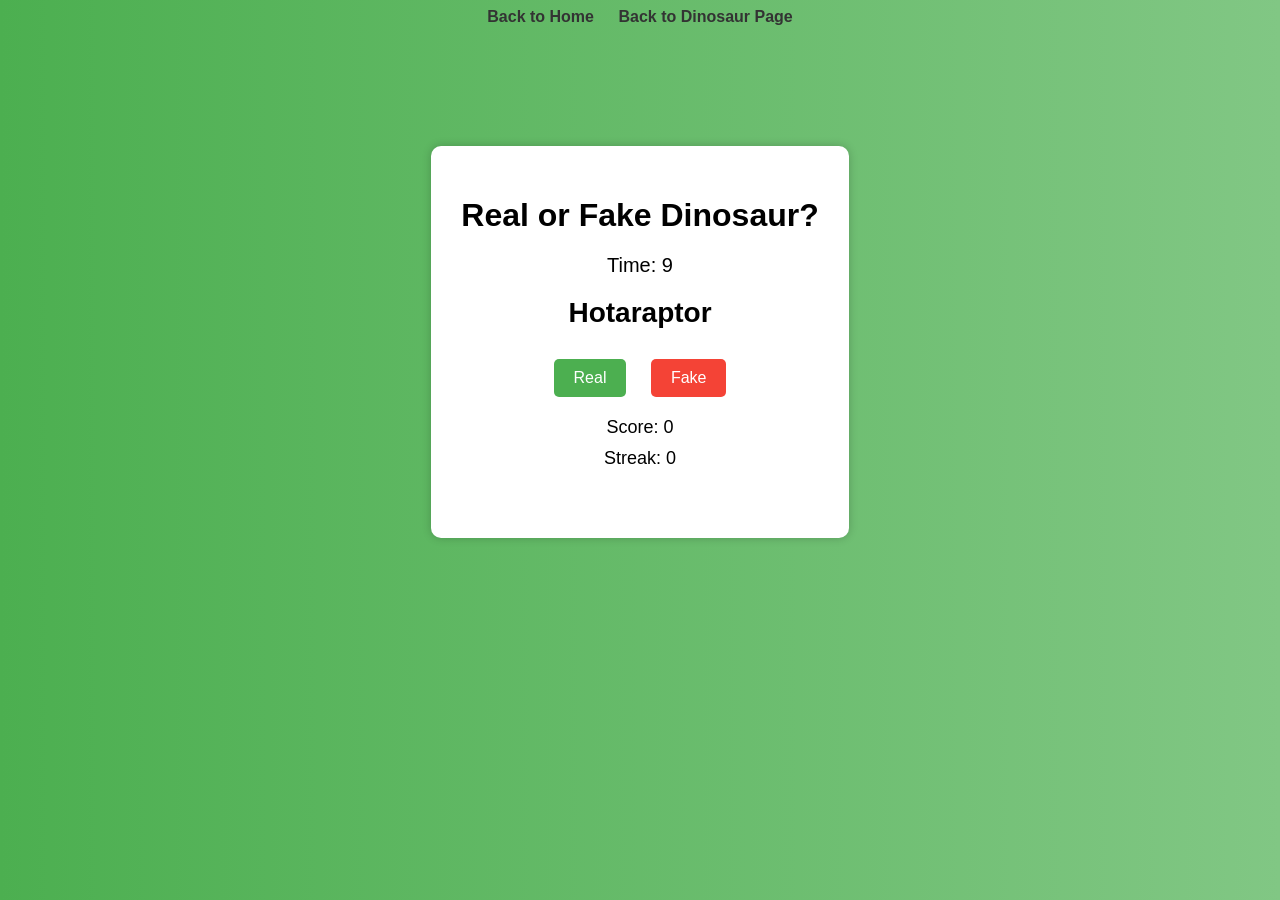
==== webApp.html @ 4853960f "Add files via upload" ====
<!DOCTYPE html>
<html lang="en">
<head>
<meta charset="UTF-8">
<meta name="viewport" content="width=device-width, initial-scale=1.0">
<title>Dino Game</title>

<style>
    body {
        font-family: Arial, sans-serif;
        text-align: center;
        background: linear-gradient(to right, #4CAF50, #81C784)
    }

    .container {
        margin-top: 100px;
        background: white;
        padding: 30px;
        border-radius: 10px;
        display: inline-block;
        box-shadow: 0 0 10px rgba(0,0,0,0.2);
    }

    h1 {
        margin-bottom: 20px;
    }

    #word {
        font-size: 28px;
        margin: 20px 0;
        font-weight: bold;
    }

    button {
        padding: 10px 20px;
        margin: 10px;
        font-size: 16px;
        cursor: pointer;
        border: none;
        border-radius: 5px;
    }

    .real {
        background-color: #4CAF50;
        color: white;
    }

    .fake {
        background-color: #f44336;
        color: white;
    }

    #score, #streak {
        margin-top: 10px;
        font-size: 18px;
    }

    nav {
        margin-bottom: 20px;
    }

    nav a {
        text-decoration: none;
        margin: 0 10px;
        font-weight: bold;
        color: #333;
    }

    nav a:hover {
        color: #4CAF50;
    }

    #timer {
        font-size: 20px;
        margin-bottom: 10px;
        transition: color 0.3s;
    }

    .danger {
        color: red;
    }

    #feedback {
        margin-top: 15px;
        font-size: 18px;
        height: 24px;
        font-weight: bold;
    }
</style>
</head>

<body>
    <nav>
        <a href="index.html">Back to Home</a>
        <a href="fromScratch.html">Back to Dinosaur Page</a>
    </nav>

<div class="container">
    <h1>Real or Fake Dinosaur?</h1>

    <!-- FIX 1: timer moved inside the container -->
    <div id="timer">Time: 10</div>

    <div id="word">Loading...</div>

    <button class="real" onclick="checkAnswer(true)">Real</button>
    <button class="fake" onclick="checkAnswer(false)">Fake</button>

    <div id="score">Score: 0</div>
    <!-- FIX 2: streak element added -->
    <div id="streak">Streak: 0</div>
    <div id="feedback"></div>
</div>

<script>
let timeLeft = 10;
let timer;

const realDinos = [
    "Tyrannosaurus", "Triceratops", "Velociraptor",
    "Stegosaurus", "Brachiosaurus", "Spinosaurus",
    "Ankylosaurus", "Allosaurus", "Iguanodon",
    "Parasaurolophus"
];

const fakeDinos = [
    "Tounasaurus", "Hotaraptor", "Gurtodon",
    "Jixelodon", "Pauranalosaurus", "Gereceratops",
    "Dracoterix", "Gribblenator", "Habiasaurus",
    "Hexatops"
];

let currentIsReal;
let score = 0;
let streak = 0;

function getRandomItem(arr) {
    return arr[Math.floor(Math.random() * arr.length)];
}

function startTimer() {
    clearInterval(timer);

    timeLeft = 10;
    const timerEl = document.getElementById("timer");

    timerEl.textContent = "Time: " + timeLeft;
    timerEl.classList.remove("danger");

    timer = setInterval(() => {
        timeLeft--;
        timerEl.textContent = "Time: " + timeLeft;

        if (timeLeft <= 3) {
            timerEl.classList.add("danger");
        }

        if (timeLeft <= 0) {
            clearInterval(timer);
            showFeedback("⏰ Time's up!", false);
            setTimeout(newRound, 800);
        }
    }, 1000);
}

function newRound() {
    clearInterval(timer);
    startTimer();

    const useReal = Math.random() < 0.5;
    currentIsReal = useReal;

    document.getElementById("word").textContent =
        useReal ? getRandomItem(realDinos) : getRandomItem(fakeDinos);
}

function showFeedback(message, isCorrect) {
    const el = document.getElementById("feedback");

    el.textContent = message;
    el.style.color = isCorrect ? "green" : "red";

    setTimeout(() => {
        el.textContent = "";
    }, 1000);
}

function checkAnswer(userChoice) {
    clearInterval(timer);

    if (userChoice === currentIsReal) {
        score++;
        streak++;
        showFeedback("✅ Correct!", true);
    } else {
        streak = 0;
        showFeedback("❌ Wrong!", false);
    }

    document.getElementById("score").textContent = "Score: " + score;
    document.getElementById("streak").textContent = "Streak: " + streak;

    if (score >= 10) {
        showFeedback("🦖 Dino Expert!", true);
        score = 0;
        streak = 0;

        document.getElementById("score").textContent = "Score: 0";
        document.getElementById("streak").textContent = "Streak: 0";
    }

    setTimeout(newRound, 800);
}

newRound();
</script>

</body>
</html>
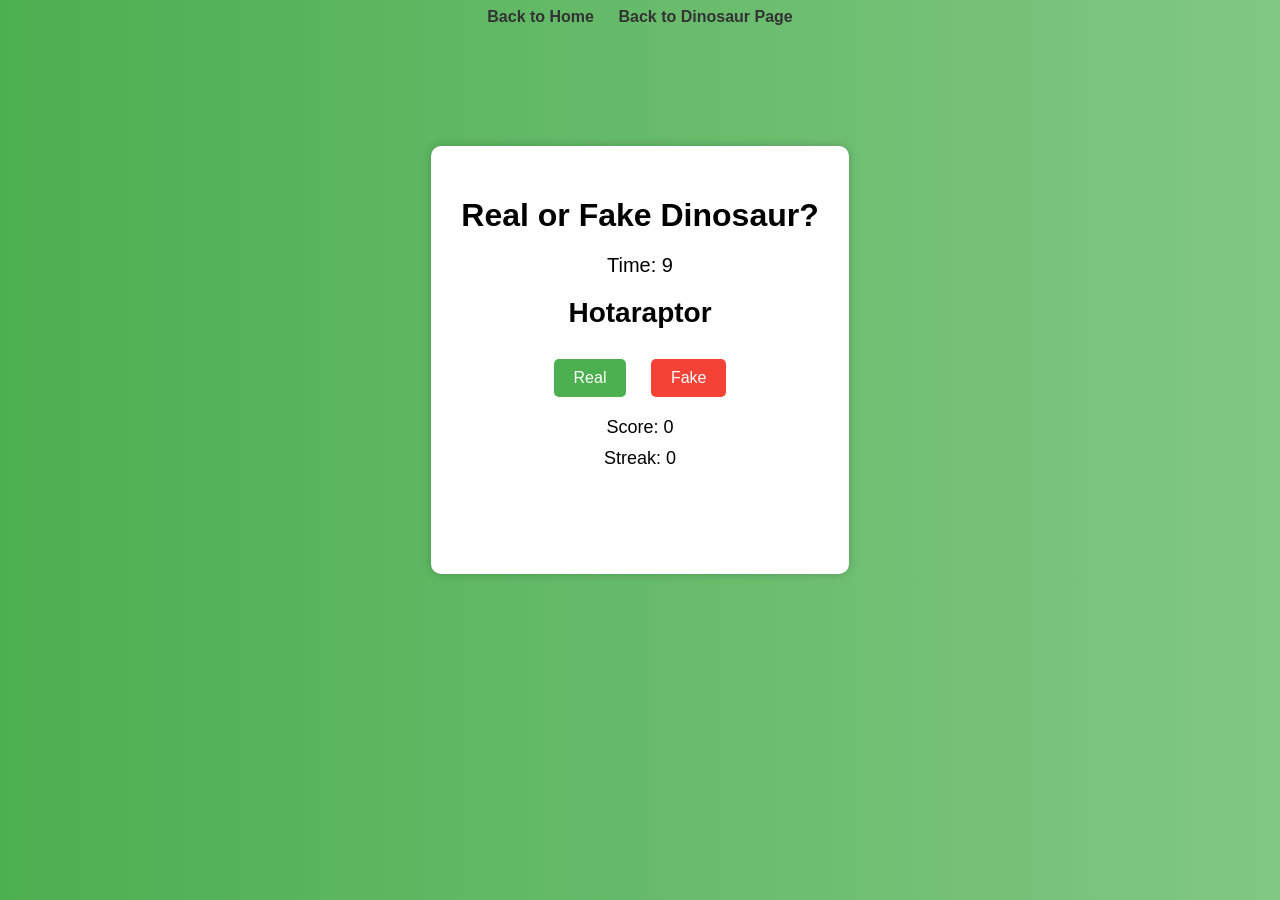
==== commit 9a89f731: "Add files via upload" ====
--- a/webApp.html
+++ b/webApp.html
@@ -1,219 +1,236 @@
-<!DOCTYPE html>
-<html lang="en">
-<head>
-<meta charset="UTF-8">
-<meta name="viewport" content="width=device-width, initial-scale=1.0">
-<title>Dino Game</title>
-
-<style>
-    body {
-        font-family: Arial, sans-serif;
-        text-align: center;
-        background: linear-gradient(to right, #4CAF50, #81C784)
-    }
-
-    .container {
-        margin-top: 100px;
-        background: white;
-        padding: 30px;
-        border-radius: 10px;
-        display: inline-block;
-        box-shadow: 0 0 10px rgba(0,0,0,0.2);
-    }
-
-    h1 {
-        margin-bottom: 20px;
-    }
-
-    #word {
-        font-size: 28px;
-        margin: 20px 0;
-        font-weight: bold;
-    }
-
-    button {
-        padding: 10px 20px;
-        margin: 10px;
-        font-size: 16px;
-        cursor: pointer;
-        border: none;
-        border-radius: 5px;
-    }
-
-    .real {
-        background-color: #4CAF50;
-        color: white;
-    }
-
-    .fake {
-        background-color: #f44336;
-        color: white;
-    }
-
-    #score, #streak {
-        margin-top: 10px;
-        font-size: 18px;
-    }
-
-    nav {
-        margin-bottom: 20px;
-    }
-
-    nav a {
-        text-decoration: none;
-        margin: 0 10px;
-        font-weight: bold;
-        color: #333;
-    }
-
-    nav a:hover {
-        color: #4CAF50;
-    }
-
-    #timer {
-        font-size: 20px;
-        margin-bottom: 10px;
-        transition: color 0.3s;
-    }
-
-    .danger {
-        color: red;
-    }
-
-    #feedback {
-        margin-top: 15px;
-        font-size: 18px;
-        height: 24px;
-        font-weight: bold;
-    }
-</style>
-</head>
-
-<body>
-    <nav>
-        <a href="index.html">Back to Home</a>
-        <a href="fromScratch.html">Back to Dinosaur Page</a>
-    </nav>
-
-<div class="container">
-    <h1>Real or Fake Dinosaur?</h1>
-
-    <!-- FIX 1: timer moved inside the container -->
-    <div id="timer">Time: 10</div>
-
-    <div id="word">Loading...</div>
-
-    <button class="real" onclick="checkAnswer(true)">Real</button>
-    <button class="fake" onclick="checkAnswer(false)">Fake</button>
-
-    <div id="score">Score: 0</div>
-    <!-- FIX 2: streak element added -->
-    <div id="streak">Streak: 0</div>
-    <div id="feedback"></div>
-</div>
-
-<script>
-let timeLeft = 10;
-let timer;
-
-const realDinos = [
-    "Tyrannosaurus", "Triceratops", "Velociraptor",
-    "Stegosaurus", "Brachiosaurus", "Spinosaurus",
-    "Ankylosaurus", "Allosaurus", "Iguanodon",
-    "Parasaurolophus"
-];
-
-const fakeDinos = [
-    "Tounasaurus", "Hotaraptor", "Gurtodon",
-    "Jixelodon", "Pauranalosaurus", "Gereceratops",
-    "Dracoterix", "Gribblenator", "Habiasaurus",
-    "Hexatops"
-];
-
-let currentIsReal;
-let score = 0;
-let streak = 0;
-
-function getRandomItem(arr) {
-    return arr[Math.floor(Math.random() * arr.length)];
-}
-
-function startTimer() {
-    clearInterval(timer);
-
-    timeLeft = 10;
-    const timerEl = document.getElementById("timer");
-
-    timerEl.textContent = "Time: " + timeLeft;
-    timerEl.classList.remove("danger");
-
-    timer = setInterval(() => {
-        timeLeft--;
-        timerEl.textContent = "Time: " + timeLeft;
-
-        if (timeLeft <= 3) {
-            timerEl.classList.add("danger");
-        }
-
-        if (timeLeft <= 0) {
-            clearInterval(timer);
-            showFeedback("⏰ Time's up!", false);
-            setTimeout(newRound, 800);
-        }
-    }, 1000);
-}
-
-function newRound() {
-    clearInterval(timer);
-    startTimer();
-
-    const useReal = Math.random() < 0.5;
-    currentIsReal = useReal;
-
-    document.getElementById("word").textContent =
-        useReal ? getRandomItem(realDinos) : getRandomItem(fakeDinos);
-}
-
-function showFeedback(message, isCorrect) {
-    const el = document.getElementById("feedback");
-
-    el.textContent = message;
-    el.style.color = isCorrect ? "green" : "red";
-
-    setTimeout(() => {
-        el.textContent = "";
-    }, 1000);
-}
-
-function checkAnswer(userChoice) {
-    clearInterval(timer);
-
-    if (userChoice === currentIsReal) {
-        score++;
-        streak++;
-        showFeedback("✅ Correct!", true);
-    } else {
-        streak = 0;
-        showFeedback("❌ Wrong!", false);
-    }
-
-    document.getElementById("score").textContent = "Score: " + score;
-    document.getElementById("streak").textContent = "Streak: " + streak;
-
-    if (score >= 10) {
-        showFeedback("🦖 Dino Expert!", true);
-        score = 0;
-        streak = 0;
-
-        document.getElementById("score").textContent = "Score: 0";
-        document.getElementById("streak").textContent = "Streak: 0";
-    }
-
-    setTimeout(newRound, 800);
-}
-
-newRound();
-</script>
-
-</body>
-</html>
+
+
+<!DOCTYPE html>
+<html lang="en">
+<head>
+<meta charset="UTF-8">
+<meta name="viewport" content="width=device-width, initial-scale=1.0">
+<title>Dino Game</title>
+
+<style>
+    body {
+        font-family: Arial, sans-serif;
+        text-align: center;
+        background: linear-gradient(to right, #4CAF50, #81C784)
+    }
+
+    .container {
+        margin-top: 100px;
+        background: white;
+        padding: 30px;
+        border-radius: 10px;
+        display: inline-block;
+        box-shadow: 0 0 10px rgba(0,0,0,0.2);
+    }
+
+    h1 {
+        margin-bottom: 20px;
+    }
+
+    #word {
+        font-size: 28px;
+        margin: 20px 0;
+        font-weight: bold;
+    }
+
+    button {
+        padding: 10px 20px;
+        margin: 10px;
+        font-size: 16px;
+        cursor: pointer;
+        border: none;
+        border-radius: 5px;
+    }
+
+    .real {
+        background-color: #4CAF50;
+        color: white;
+    }
+
+    .fake {
+        background-color: #f44336;
+        color: white;
+    }
+
+    #score, #streak {
+        margin-top: 10px;
+        font-size: 18px;
+    }
+
+    nav {
+        margin-bottom: 20px;
+    }
+
+    nav a {
+        text-decoration: none;
+        margin: 0 10px;
+        font-weight: bold;
+        color: #333;
+    }
+
+    nav a:hover {
+        color: #4CAF50;
+    }
+
+    #timer {
+        font-size: 20px;
+        margin-bottom: 10px;
+        transition: color 0.3s;
+    }
+
+    .danger {
+        color: red;
+    }
+
+ #feedback {
+    margin-top: 15px;
+    font-size: 18px;
+    height: 60px; /* increased from 24px */
+    font-weight: bold;
+}
+</style>
+</head>
+
+<body>
+    <nav>
+        <a href="index.html">Back to Home</a>
+        <a href="fromScratch.html">Back to Dinosaur Page</a>
+    </nav>
+
+    <div class="container">
+        <h1>Real or Fake Dinosaur?</h1>
+        <div id="timer">Time: 10</div>
+        <div id="word">Loading...</div>
+
+        <button class="real" onclick="checkAnswer(true)">Real</button>
+        <button class="fake" onclick="checkAnswer(false)">Fake</button>
+
+        <div id="score">Score: 0</div>
+        <div id="streak">Streak: 0</div>
+        <div id="feedback"></div>
+    </div>
+
+<script>
+let timeLeft = 10;
+let timer;
+
+const realDinos = [
+    "Tyrannosaurus", "Triceratops", "Velociraptor",
+    "Stegosaurus", "Brachiosaurus", "Spinosaurus",
+    "Ankylosaurus", "Allosaurus", "Iguanodon",
+    "Parasaurolophus"
+];
+
+const fakeDinos = [
+    "Tounasaurus", "Hotaraptor", "Gurtodon",
+    "Jixelodon", "Pauranalosaurus", "Gereceratops",
+    "Dracoterix", "Gribblenator", "Habiasaurus",
+    "Hexatops"
+];
+
+const dinoFacts = {
+    "Tyrannosaurus": "T. Rex had the strongest bite force of any land animal ever — strong enough to crush bone!",
+    "Triceratops": "Triceratops had up to 800 teeth, constantly replacing old ones throughout its life.",
+    "Velociraptor": "Real Velociraptors were only about the size of a turkey — much smaller than in Jurassic Park!",
+    "Stegosaurus": "Stegosaurus had a brain the size of a walnut, tiny for its massive body.",
+    "Brachiosaurus": "Brachiosaurus could reach food 9 meters off the ground — like a living crane.",
+    "Spinosaurus": "Spinosaurus is the largest carnivorous dinosaur ever found, even bigger than T. Rex.",
+    "Ankylosaurus": "Ankylosaurus had a tail club so powerful it could shatter bone.",
+    "Allosaurus": "Allosaurus was the top predator of the Jurassic period, 150 million years ago.",
+    "Iguanodon": "Iguanodon was one of the first dinosaurs ever to be officially named, back in 1825.",
+    "Parasaurolophus": "Parasaurolophus used its hollow head crest like a musical instrument to make calls."
+};
+
+let currentIsReal;
+let score = 0;
+let streak = 0;
+
+function getRandomItem(arr) {
+    return arr[Math.floor(Math.random() * arr.length)];
+}
+
+function startTimer() {
+    clearInterval(timer);
+
+    timeLeft = 10;
+    const timerEl = document.getElementById("timer");
+
+    timerEl.textContent = "Time: " + timeLeft;
+    timerEl.classList.remove("danger");
+
+    timer = setInterval(() => {
+        timeLeft--;
+        timerEl.textContent = "Time: " + timeLeft;
+
+        if (timeLeft <= 3) {
+            timerEl.classList.add("danger");
+        }
+
+        if (timeLeft <= 0) {
+            clearInterval(timer);
+            showFeedback("⏰ Time's up!", false);
+            setTimeout(newRound, 2500);
+        }
+    }, 1000);
+}
+
+function newRound() {
+    clearInterval(timer);
+    startTimer();
+
+    const useReal = Math.random() < 0.5;
+    currentIsReal = useReal;
+
+    document.getElementById("word").textContent =
+        useReal ? getRandomItem(realDinos) : getRandomItem(fakeDinos);
+}
+
+function showFeedback(message, isCorrect) {
+    const el = document.getElementById("feedback");
+    const currentWord = document.getElementById("word").textContent;
+
+    let display = message;
+
+    if (currentIsReal && dinoFacts[currentWord]) {
+        display += "<br><small>🦕 Did you know? " + dinoFacts[currentWord] + "</small>";
+    }
+
+    el.innerHTML = display;
+    el.style.color = isCorrect ? "green" : "red";
+
+    setTimeout(() => {
+        el.innerHTML = "";
+    }, 2500);
+}
+
+function checkAnswer(userChoice) {
+    clearInterval(timer);
+
+    if (userChoice === currentIsReal) {
+        score++;
+        streak++;
+        showFeedback("✅ Correct!", true);
+    } else {
+        streak = 0;
+        showFeedback("❌ Wrong!", false);
+    }
+
+    document.getElementById("score").textContent = "Score: " + score;
+    document.getElementById("streak").textContent = "Streak: " + streak;
+
+    if (score >= 10) {
+        showFeedback("🦖 Dino Expert!", true);
+        score = 0;
+        streak = 0;
+        document.getElementById("score").textContent = "Score: 0";
+        document.getElementById("streak").textContent = "Streak: 0";
+    }
+
+    setTimeout(newRound, 2500);
+}
+
+newRound();
+</script>
+
+</body>
+</html>
